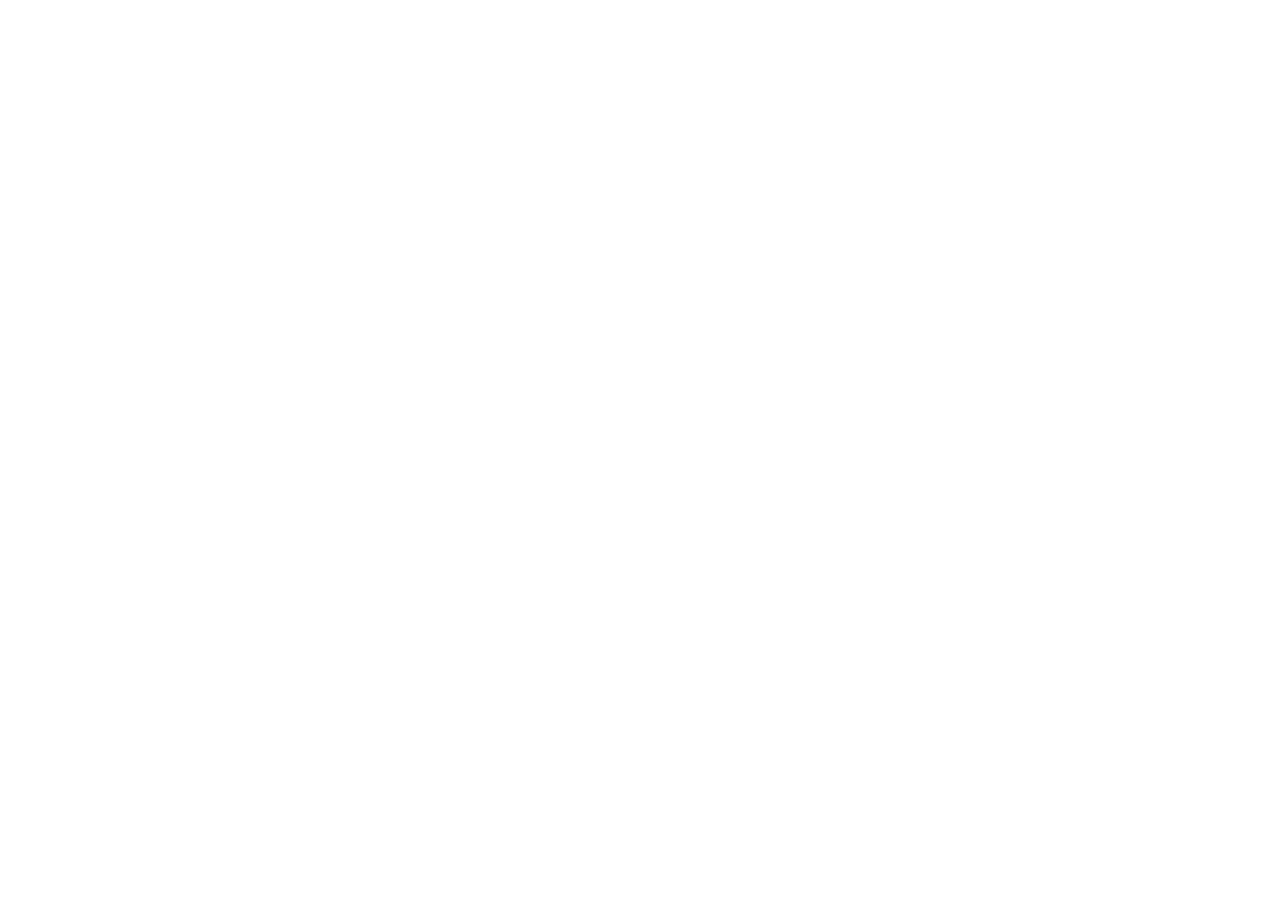
==== ruby.html @ 55de0574 "add ruby file" ====
<!DOCTYPE html>
<html lang="en">
<head>
    <meta charset="UTF-8">
    <meta http-equiv="X-UA-Compatible" content="IE=edge">
    <meta name="viewport" content="width=device-width, initial-scale=1.0">
    <title>Ruby</title>
</head>
<body>
    <canvas id="canvas1"></canvas>
</body>
</html>
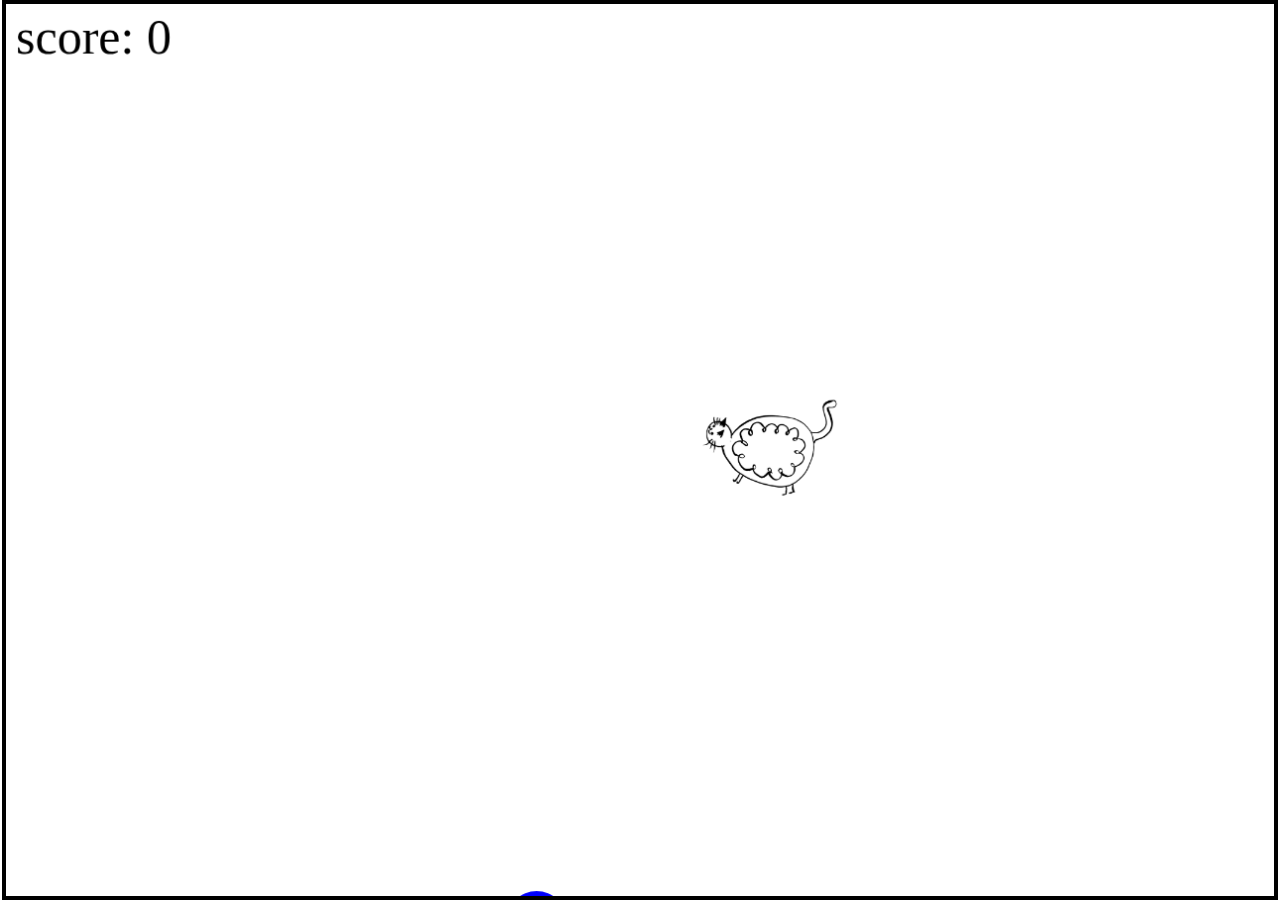
==== commit c0cad154: "updated ruby with images" ====
--- a/ruby.html
+++ b/ruby.html
@@ -1,12 +1,17 @@
-<!DOCTYPE html>
 <html lang="en">
 <head>
-    <meta charset="UTF-8">
-    <meta http-equiv="X-UA-Compatible" content="IE=edge">
-    <meta name="viewport" content="width=device-width, initial-scale=1.0">
-    <title>Ruby</title>
-</head>
-<body>
-    <canvas id="canvas1"></canvas>
-</body>
+  <meta charset="UTF-8">
+  <meta name="viewport" content="width=device-width, initial-scale=1.0">
+  <meta http-equiv="X-UA-Compatible" content="ie=edge">
+  <title></title> 
+  <link rel="stylesheet" href="styles/ruby.css"> 
+
+</head> 
+  <body> 
+    <main class="main-content"> 
+      <canvas id='canvas1'></canvas>
+    </main> 
+   
+
+  <script src="scripts/ruby.js"></script> 
 </html>--- a/styles/ruby.css
+++ b/styles/ruby.css
@@ -0,0 +1,65 @@
+/*@import url("https://fonts.googleapis.com/css?family=Roboto");*/
+/*font-family: "Roboto", sans-serif;*/
+
+:root {
+  --nav-footer-height: 60px;
+}
+
+* {
+  margin: 0;
+  padding: 0;
+  box-sizing: border-box;
+}
+
+body {
+  width: 100vw;
+  height: 100vh;
+  display: flex;
+  justify-content: center;
+  align-items: center;
+  
+}
+
+#canvas1 {
+  width: 100%;
+  height: 100%;
+  border: 4px solid black;
+  background: linear-gradient(to bottom, white, white);
+}
+
+.header {
+  font-size: 2em;
+  font-weight: bold;
+  border-bottom: 1px solid rgba(0,0,0,.15);
+  padding: 10px 0px 10px 0px;
+  margin-left: 20px;
+  margin-right:20px;
+  margin-bottom: 10px;
+
+}
+
+.article {
+  margin: 0 20px;
+  padding: 10px 0;
+}
+
+.nav {
+  color: white;
+  background-color: black;
+  height: var(--nav-footer-height);
+  width: 100%;
+  z-index: 101;
+}
+
+.footer {
+  background-color: black;
+  width: 100%;
+  height: var(--nav-footer-height);
+  position: fixed;
+  bottom: 0;
+  left: 0;
+  display: block;
+  margin: 0;
+  z-index: 101;
+}
+
